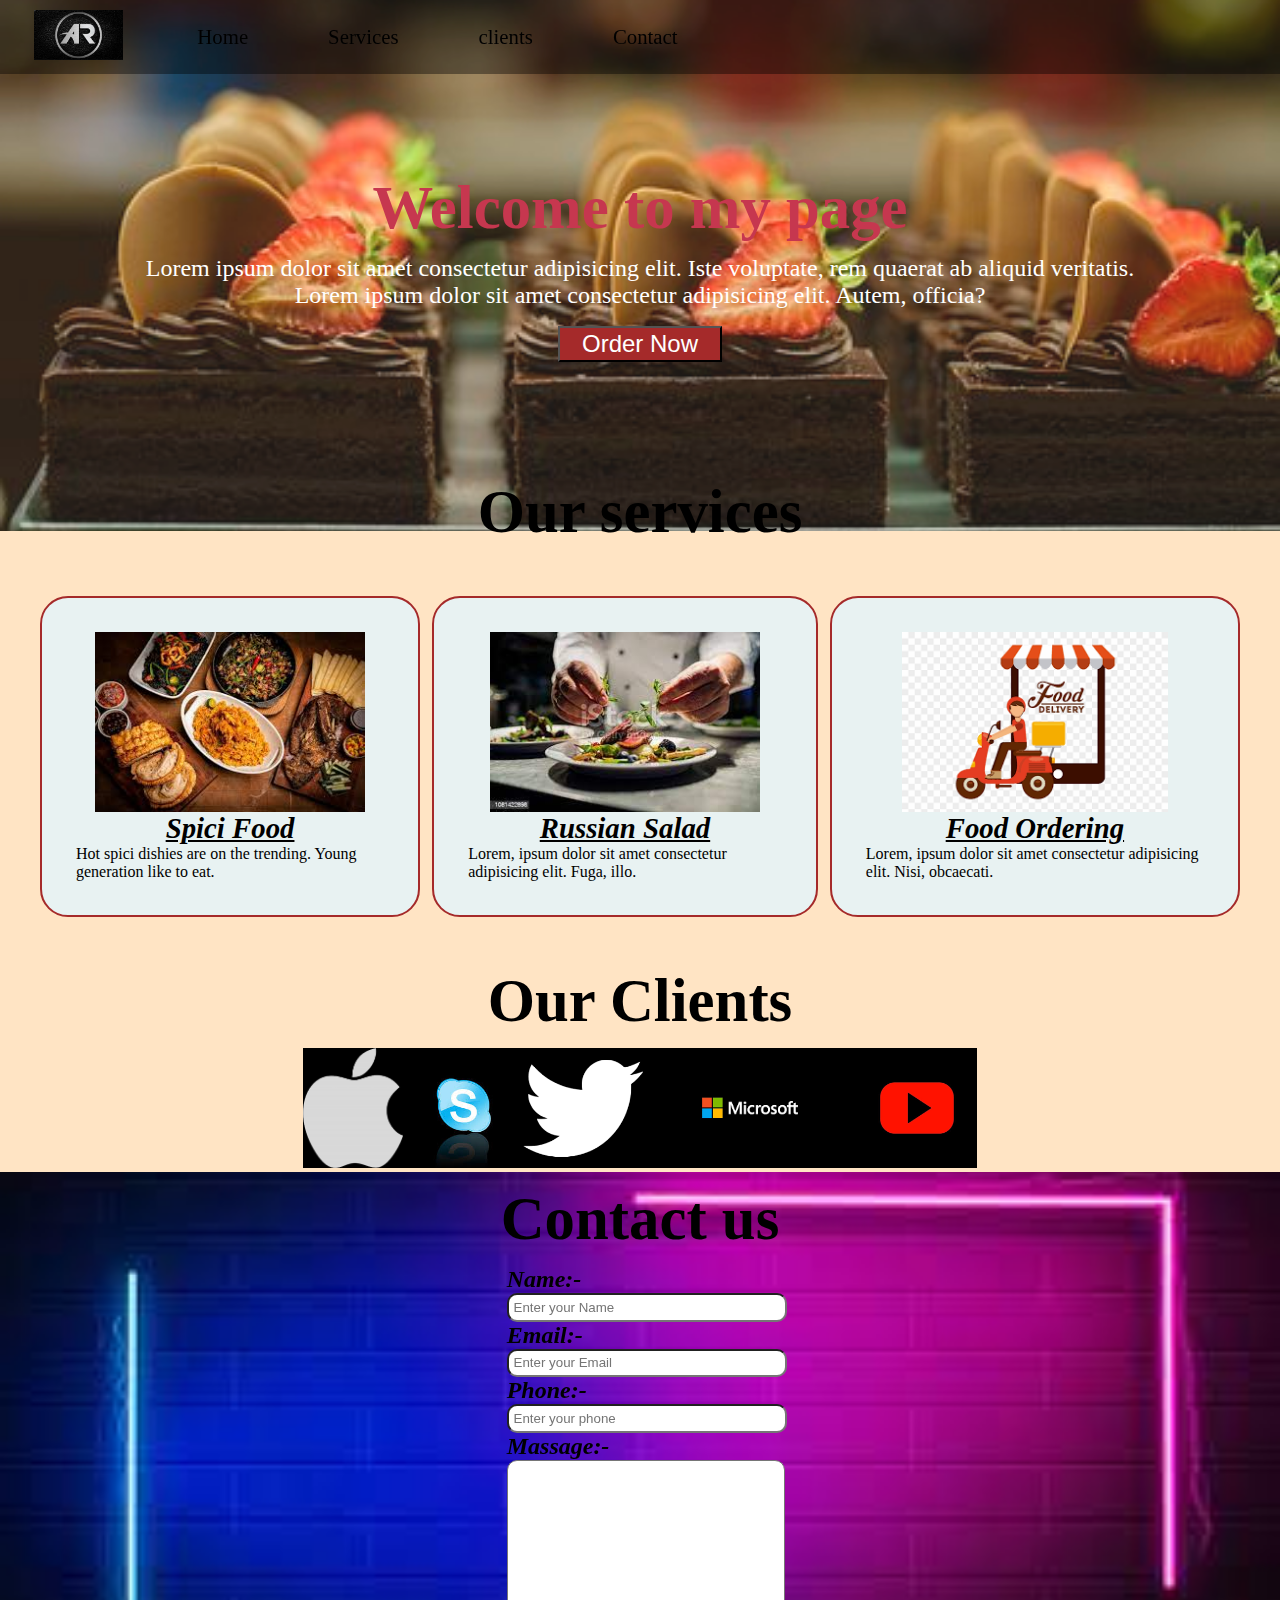
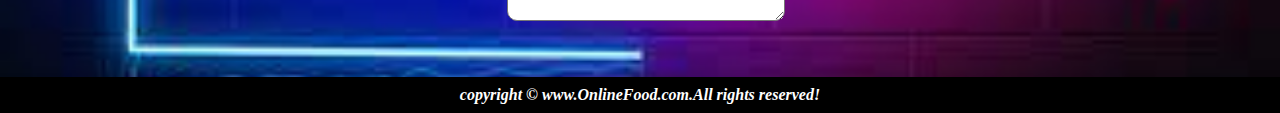
==== index.html @ 9bb47602 "fast food website done" ====
<!DOCTYPE html>
<html lang="en">
<head>
    <meta charset="UTF-8">
    <meta http-equiv="X-UA-Compatible" content="IE=edge">
    <meta name="viewport" content="width=device-width, initial-scale=1.0">
    <title>Best Food delivery|www.OnlineFood.com</title>
    <link rel="stylesheet" href="css.css">
    <link rel="stylesheet"media="screen and (max-width:1170px)" href="phone.css">
</head>
<body>
    <nav id="navbar">
       <div id="logo"> 
        <img src="logo.jpg" alt="">
    </div>
    <ul>
        <li class="item"><a href="#home"> Home</a></li>
        <li class="item"><a href="#services-container">Services </a></li>
        <li class="item"><a href="#clientsection">clients</a></li>
        <li class="item"><a href="#Contact">Contact</a></li>
    </ul>
    </nav>
    <section id="home">
        <h1 class="h-primary">Welcome to my page</h1>
        <p>Lorem ipsum dolor sit amet consectetur adipisicing elit. Iste voluptate, rem quaerat ab aliquid veritatis.</p>
        <p>Lorem ipsum dolor sit amet consectetur adipisicing elit. Autem, officia?</p>
        <button class="btn">Order Now</button>
    </section>
    <section id="services-container">
        <h1 class="h-primary center">Our services</h1>
        <div id="services">
            <div class="box">
                <img src="5.jpg" alt="">
                <h2 class="h-secondary"><u><i>Spici Food</i></u></h2>
                <p class="center">Hot spici dishies are on the trending. Young generation like to eat. </p>
            </div>
            <div class="box">
                <img src="4.jpg" alt="">
                <h2 class="h-secondary"><u><i>Russian Salad</i></u></h2>
                <p class="center">Lorem, ipsum dolor sit amet consectetur adipisicing elit. Fuga, illo.</p>
            </div>   
              <div class="box">
                <img src="6.png" alt="">
                <h2 class="h-secondary"><u><i>Food Ordering</i></u></h2>
                <p class="center">Lorem, ipsum dolor sit amet consectetur adipisicing elit. Nisi, obcaecati. </p>
            </div>
        </div>
    </section>
    <section id="clientsection">
        <h1 class="h-primary center">Our Clients</h1>
        <div id="clients">
            <div class="clients-items">
                <img src="logo2.png" alt="">
            </div>
            <div class="clients-items">
                <img src="logo3.jpg" alt="">
            </div><div class="clients-items">
                <img src="logo4.png" alt="">
            </div><div class="clients-items">
                <img src="logo7.png" alt="">
            </div><div class="clients-items">
                <img src="logo6.png" alt="">
            </div>
        </div>
    </section>
    <section id="Contact">
        <h1 class="h-primary center">
            Contact us
        </h1>
        <div id="contact-box">
            <form action="">
                <div class="form-group">
                <label for="name"><h2><i>Name:-</i></h2></label>
                <input type="text" name="name"
                id="name" placeholder="Enter your Name">
                </div>
                <div class="form-group">
                    <label for="email"><h2><i>Email:-</i></h2></label>
                    <input type="email" name="name"
                    id="name" placeholder="Enter your Email">
                 </div>
                 <div class="form-group">
                        <label for="phone number"><h2><i>Phone:-</i></h2></label>
                        <input type="phone number" name="name"
                        id="name" placeholder="Enter your phone">
                  </div>
                  <div class="form-group">
                    <label for="name"><h2><i>Massage:-</i></h2></label>
                    <textarea name="massage" id="" cols="30" rows="10"></textarea>
                    </div>
            </form>
        </div>
        <br>
    </section>
    <footer>
        <div class="center">
            <b><i>copyright &copy; www.OnlineFood.com.All rights reserved!</i></b>
        </div>
    </footer>
</body>
</html>
---- css.css ----
*{
    margin:0;
    padding:0;
}
html{
    scroll-behavior: smooth;
}
body{
    background-color: bisque;
}
:root{
    --navbar-height:59px;
}
#navbar{
    position: sticky;
    top: 0px;
}
#navbar{
    display: flex;
    align-items: center;
}
/* logo and image */
#logo img{
    margin: 10px 34px;
    height: 50px;
}
#navbar ul{
    display: flex;
}
#navbar::before{
    content: "";
    background-color: black;
    position:absolute;
    top: 0px;
    left: 0px;
    height: 100%;
    width: 100%;
    z-index: -1;
    opacity: 0.4;
}
#navbar ul li{
    list-style: none;
    font-size: 1.3rem;
}
#navbar ul li a{
    display: block;
    padding: 5px 40px;
    border-radius: 40px;
    text-decoration: none;
    color:black;
}
#navbar ul li a:hover{
    color: black;
    background-color: white;
}
#home{
    display: flex;
    flex-direction: column;
    padding: 3px 22px;
    height: 385px;
    align-items: center;
    justify-content: center;
}
.btn{
    background-color: brown;
    color:white;
    padding: 2px 22px;
    margin: 17px;
    font-size: 1.5rem;
    cursor: pointer;
    /* border:2px solid white; */
}
.btn:hover{
    color: rgb(16, 12, 12);
    background-color: brown;
    text-decoration: none;
    border: 2px solid white;
    border-radius: 10px;
}
#home::before{
    content: "";
    position: absolute;
    background: url('8.jpg') no-repeat center/cover;
    top: 0px;
    left: 0px;
    height: 59%;
    width: 100%;
    z-index: -1;
    opacity: 0.89;
}
#home h1{
    color: rgb(198, 55, 79);
    text-align: center;
}
#home p{
    color: white;
    text-align: center;
    font-size: 1.5rem;
}
#services{
    margin: 34px;
    display: flex;

}
#services .box{
    border: 2px solid brown;
    padding: 34px;
    border-radius: 28px;
    margin: 3px 6px;
    background-color: rgb(232, 242, 242);
}
#services .box img{
    margin: auto;
    display: block;
    height: 180px;

}
#clientsection{

}
#clients{
    display: flex;
    justify-content: center;
    align-items: center;
}
#clients img{
     height: 120px; 
}
#Contact{
    position: relative;
}
#Contact::before{
    content: "";
    position: absolute;
    height: 102%;
    width: 100%;
    z-index: -1;
    opacity: 2;
    background: url('1.jpg') no-repeat center center/cover;
}
#contact-box{
    display: flex;
    justify-content: center;
    align-items: center;
    padding-bottom: 34px;
}
#contact-box input,
#contact-box textarea{
    width:100%;
    padding:0.3rem ;
    border-radius: 10px;
}
footer{
    text-align: center;
    background: black;
    color: white;
    padding: 9px 20px;
}
.h-primary{
    font-size: 3.8rem;
    padding: 12px;
    text-align: center;
}
.h-secondary{
    font-size: 1.8rem;
text-align: center;
}
---- phone.css ----
/* navigation */
#navbar{
    flex-direction: column;
}
#navbar ul li a{
    font-size: 1rem;
    padding: 0px 7px;
    padding-bottom: 8px;
}
/* Home section */
#home{
    height: 370px;
    padding: 3px 68px;
}
#home::before{
    height: 480px;
}
#home p{
    font-size: 13px;
}
/* services section */
#services{
    flex-direction: column;
}
#services .box{

}
/* clients section */
#clients{
    flex-wrap: wrap;
}
#clients img{
    width: 66px;
    padding: 2px 6px ;
}
/* contact section */

/* footer section */

/* utility classes */
.h-primary{
    font-size: 26px;
} 
.btn{
    font-size: 13px;
    padding: 4px 8px;
    
}
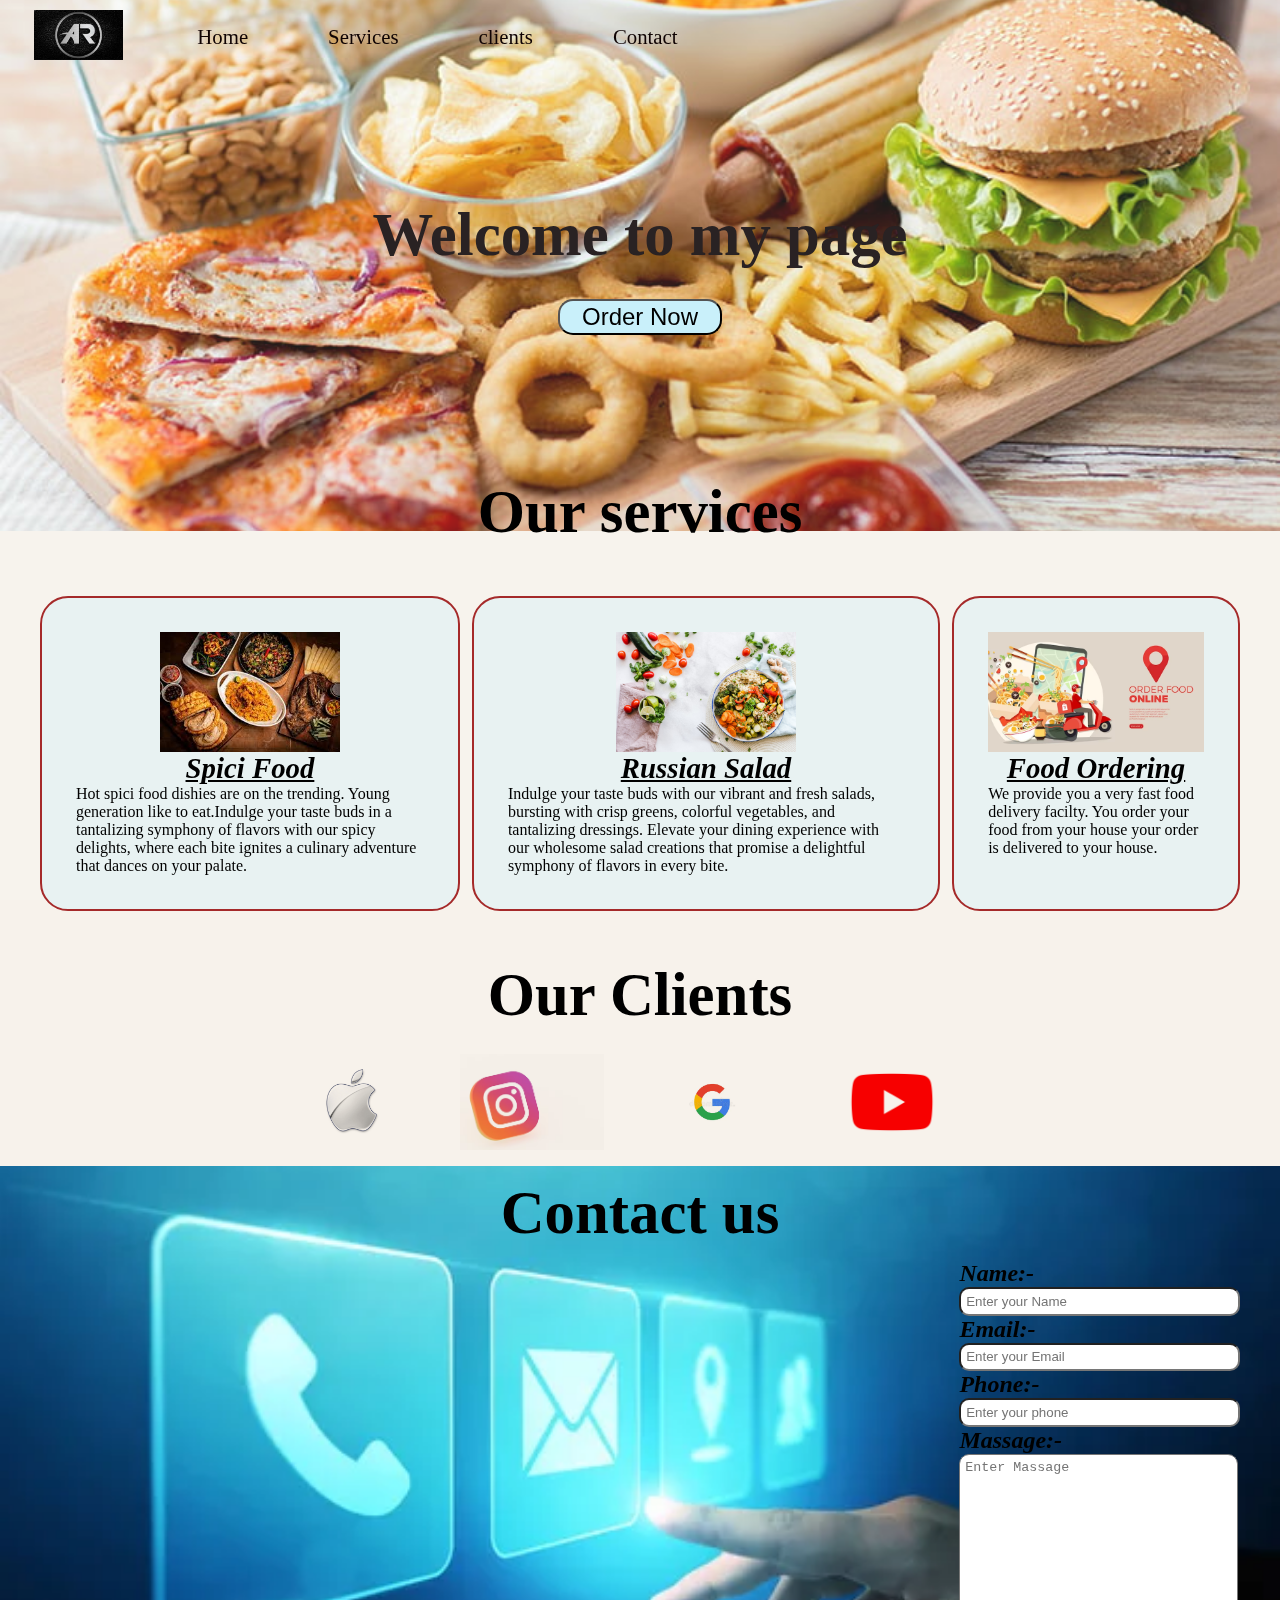
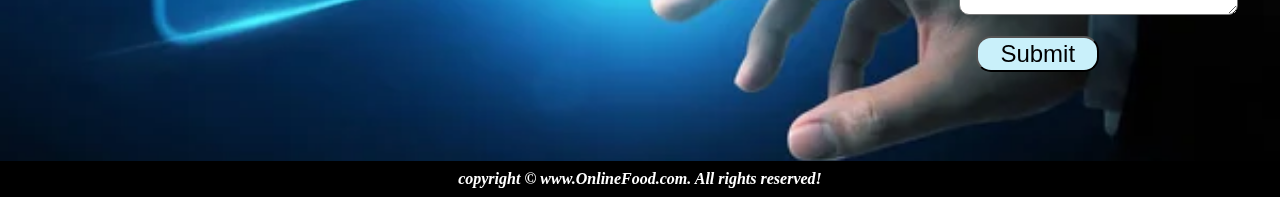
==== commit 6550bae7: "add new functionalities" ====
--- a/index.html
+++ b/index.html
@@ -1,29 +1,33 @@
 <!DOCTYPE html>
 <html lang="en">
+
 <head>
     <meta charset="UTF-8">
     <meta http-equiv="X-UA-Compatible" content="IE=edge">
     <meta name="viewport" content="width=device-width, initial-scale=1.0">
-    <title>Best Food delivery|www.OnlineFood.com</title>
+    <title>Best Food delivery|www.OnlineFood.com
+    </title>
     <link rel="stylesheet" href="css.css">
-    <link rel="stylesheet"media="screen and (max-width:1170px)" href="phone.css">
+    <link rel="stylesheet" media="screen and (max-width:1170px)" href="phone.css">
 </head>
+
 <body>
     <nav id="navbar">
-       <div id="logo"> 
-        <img src="logo.jpg" alt="">
-    </div>
-    <ul>
-        <li class="item"><a href="#home"> Home</a></li>
-        <li class="item"><a href="#services-container">Services </a></li>
-        <li class="item"><a href="#clientsection">clients</a></li>
-        <li class="item"><a href="#Contact">Contact</a></li>
-    </ul>
+        <div id="logo">
+            <img src="logo.jpg" alt="">
+        </div>
+        <ul>
+            <li class="item"><a href="#home"> Home</a></li>
+            <li class="item"><a href="#services-container">Services </a></li>
+            <li class="item"><a href="#clientsection">clients</a></li>
+            <li class="item"><a href="#Contact">Contact</a></li>
+        </ul>
     </nav>
     <section id="home">
         <h1 class="h-primary">Welcome to my page</h1>
-        <p>Lorem ipsum dolor sit amet consectetur adipisicing elit. Iste voluptate, rem quaerat ab aliquid veritatis.</p>
-        <p>Lorem ipsum dolor sit amet consectetur adipisicing elit. Autem, officia?</p>
+        <!-- <p>Indulge in a symphony of flavors at our fast-food haven where every bite is a journey</p> -->
+        <!-- <p> to satisfaction and every craving finds its delicious match</p> -->
+        <!-- <p>Lorem ipsum dolor sit amet consectetur adipisicing elit. Autem, officia?</p> -->
         <button class="btn">Order Now</button>
     </section>
     <section id="services-container">
@@ -32,34 +36,43 @@
             <div class="box">
                 <img src="5.jpg" alt="">
                 <h2 class="h-secondary"><u><i>Spici Food</i></u></h2>
-                <p class="center">Hot spici dishies are on the trending. Young generation like to eat. </p>
+                <p class="center">Hot spici food dishies are on the trending. Young generation like to eat.Indulge your
+                    taste buds in a tantalizing symphony of flavors with our spicy delights, where each bite ignites a
+                    culinary adventure that dances on your palate. </p>
             </div>
             <div class="box">
-                <img src="4.jpg" alt="">
+                <img src="9.jpeg" alt="">
                 <h2 class="h-secondary"><u><i>Russian Salad</i></u></h2>
-                <p class="center">Lorem, ipsum dolor sit amet consectetur adipisicing elit. Fuga, illo.</p>
-            </div>   
-              <div class="box">
-                <img src="6.png" alt="">
+                <p class="center">Indulge your taste buds with our vibrant and fresh salads, bursting with crisp greens,
+                    colorful vegetables, and tantalizing dressings. Elevate your dining experience with our wholesome
+                    salad creations that promise a delightful symphony of flavors in every bite.
+                </p>
+            </div>
+            <div class="box">
+                <img src="11.avif" alt="">
                 <h2 class="h-secondary"><u><i>Food Ordering</i></u></h2>
-                <p class="center">Lorem, ipsum dolor sit amet consectetur adipisicing elit. Nisi, obcaecati. </p>
+                <p class="center">We provide you a very fast food delivery facilty. You order your food from your house your
+                    order is delivered to your house. </p>
             </div>
         </div>
     </section>
     <section id="clientsection">
         <h1 class="h-primary center">Our Clients</h1>
         <div id="clients">
-            <div class="clients-items">
-                <img src="logo2.png" alt="">
+            <div >
+                <img src="logo7.png" alt="">
             </div>
-            <div class="clients-items">
-                <img src="logo3.jpg" alt="">
-            </div><div class="clients-items">
-                <img src="logo4.png" alt="">
-            </div><div class="clients-items">
-                <img src="logo7.png" alt="">
-            </div><div class="clients-items">
-                <img src="logo6.png" alt="">
+            <div >
+                <img src="2.avif" alt="">
+            </div>
+            <div >
+                <img src="1.webp" alt="">
+            </div>
+            <!-- <div class="clients-items"> -->
+                <!-- <img src="logo7.png" alt=""> -->
+            <!-- </div> -->
+            <div>
+                <img src="logo8.png" alt="">
             </div>
         </div>
     </section>
@@ -70,32 +83,48 @@
         <div id="contact-box">
             <form action="">
                 <div class="form-group">
-                <label for="name"><h2><i>Name:-</i></h2></label>
-                <input type="text" name="name"
-                id="name" placeholder="Enter your Name">
+                    <label for="userName">
+                        <h2><i>Name:-</i></h2>
+                    </label>
+                    <input type="text" required id="userName" placeholder="Enter your Name">
                 </div>
                 <div class="form-group">
-                    <label for="email"><h2><i>Email:-</i></h2></label>
-                    <input type="email" name="name"
-                    id="name" placeholder="Enter your Email">
-                 </div>
-                 <div class="form-group">
-                        <label for="phone number"><h2><i>Phone:-</i></h2></label>
-                        <input type="phone number" name="name"
-                        id="name" placeholder="Enter your phone">
-                  </div>
-                  <div class="form-group">
-                    <label for="name"><h2><i>Massage:-</i></h2></label>
-                    <textarea name="massage" id="" cols="30" rows="10"></textarea>
-                    </div>
+                    <label for="email">
+                        <h2><i>Email:-</i></h2>
+                    </label>
+                    <input type="email" name="email" id="email" placeholder="Enter your Email">
+                </div>
+                <div class="form-group">
+                    <label for="phone">
+                        <h2><i>Phone:-</i></h2>
+                    </label>
+                    <input type="tel" name="phone" required id="phone" placeholder="Enter your phone">
+                </div>
+                <div class="form-group">
+                    <label for="message">
+                        <h2><i>Massage:-</i></h2>
+                    </label>
+                    <textarea name="message" id="message" cols="30" rows="10" placeholder="Enter Massage"></textarea>
+                </div>
+                <div class="form-group">
+                    <button class="btn" onclick="senddata()">Submit</button>
+                </div>
             </form>
         </div>
         <br>
     </section>
+
     <footer>
         <div class="center">
-            <b><i>copyright &copy; www.OnlineFood.com.All rights reserved!</i></b>
+            <b><i>copyright &copy; www.OnlineFood.com. All rights reserved!</i></b>
         </div>
     </footer>
 </body>
+
 </html>
+<script>
+    userName = document.getElementById("userName").value
+    function senddata() {
+        console.log(userName)
+    }
+</script>--- a/css.css
+++ b/css.css
@@ -6,13 +6,14 @@
     scroll-behavior: smooth;
 }
 body{
-    background-color: bisque;
+    background-color: rgb(247, 242, 235);
 }
 :root{
     --navbar-height:59px;
 }
+
 #navbar{
-    position: sticky;
+    /* position: sticky; */
     top: 0px;
 }
 #navbar{
@@ -29,14 +30,14 @@
 }
 #navbar::before{
     content: "";
-    background-color: black;
+    background-color: white;
     position:absolute;
     top: 0px;
     left: 0px;
     height: 100%;
     width: 100%;
     z-index: -1;
-    opacity: 0.4;
+    opacity: 0.1;
 }
 #navbar ul li{
     list-style: none;
@@ -47,7 +48,7 @@
     padding: 5px 40px;
     border-radius: 40px;
     text-decoration: none;
-    color:black;
+    color:rgb(15, 3, 3);
 }
 #navbar ul li a:hover{
     color: black;
@@ -62,25 +63,26 @@
     justify-content: center;
 }
 .btn{
-    background-color: brown;
-    color:white;
+    background-color: rgb(201, 240, 250);
+    color:black;
     padding: 2px 22px;
     margin: 17px;
     font-size: 1.5rem;
     cursor: pointer;
+    border-radius: 15px;
     /* border:2px solid white; */
 }
 .btn:hover{
-    color: rgb(16, 12, 12);
-    background-color: brown;
+    color: black;
+    background-color: rgb(226, 205, 205);
     text-decoration: none;
-    border: 2px solid white;
-    border-radius: 10px;
+    border: 2px solid rgb(163, 47, 47);
+    border-radius: 15px;
 }
 #home::before{
     content: "";
     position: absolute;
-    background: url('8.jpg') no-repeat center/cover;
+    background: url('10.jpg') no-repeat center/cover;
     top: 0px;
     left: 0px;
     height: 59%;
@@ -89,11 +91,11 @@
     opacity: 0.89;
 }
 #home h1{
-    color: rgb(198, 55, 79);
+    color: rgb(41, 34, 35);
     text-align: center;
 }
 #home p{
-    color: white;
+    color: rgb(247, 241, 241);
     text-align: center;
     font-size: 1.5rem;
 }
@@ -108,16 +110,17 @@
     border-radius: 28px;
     margin: 3px 6px;
     background-color: rgb(232, 242, 242);
+    display: center;
 }
 #services .box img{
     margin: auto;
     display: block;
-    height: 180px;
+    height: 120px;
 
 }
-#clientsection{
+/* #clientsection{ */
 
-}
+/* } */
 #clients{
     display: flex;
     justify-content: center;
@@ -125,6 +128,13 @@
 }
 #clients img{
      height: 120px; 
+     width: 80%; 
+     aspect-ratio: 3/2;
+     object-fit:contain;
+     mix-blend-mode: multiply;
+     filter: contrast(1);
+     /* filter: drop-shadow(10px 10px 10px rgba(0,0,0,0.6)); */
+
 }
 #Contact{
     position: relative;
@@ -136,17 +146,19 @@
     width: 100%;
     z-index: -1;
     opacity: 2;
-    background: url('1.jpg') no-repeat center center/cover;
+    background: url('15.jpg') no-repeat center center/cover;
 }
 #contact-box{
     display: flex;
-    justify-content: center;
-    align-items: center;
-    padding-bottom: 34px;
+    justify-content: right;
+    align-items: right;
+    padding-bottom: 54px;
+    padding-right: 54px;
 }
 #contact-box input,
 #contact-box textarea{
     width:100%;
+    /* color: white; */
     padding:0.3rem ;
     border-radius: 10px;
 }
--- a/phone.css
+++ b/phone.css
@@ -21,6 +21,7 @@
 /* services section */
 #services{
     flex-direction: column;
+    flex-wrap: wrap;
 }
 #services .box{
 
@@ -32,6 +33,7 @@
 #clients img{
     width: 66px;
     padding: 2px 6px ;
+    /* mix-blend-mode: color-burn; */
 }
 /* contact section */
 
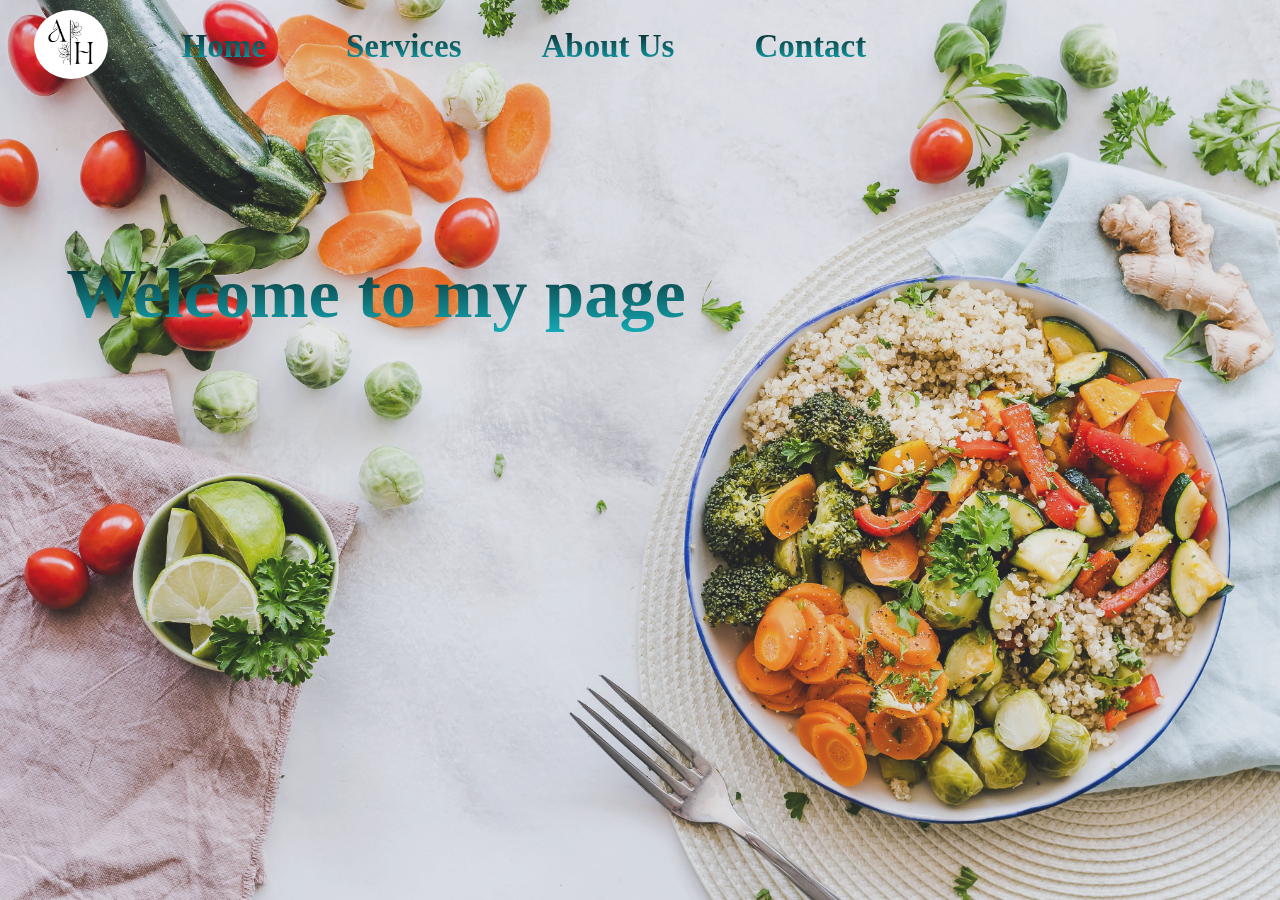
==== commit 4f77b731: "fix index file bug" ====
--- a/index.html
+++ b/index.html
@@ -7,124 +7,27 @@
     <meta name="viewport" content="width=device-width, initial-scale=1.0">
     <title>Best Food delivery|www.OnlineFood.com
     </title>
-    <link rel="stylesheet" href="css.css">
-    <link rel="stylesheet" media="screen and (max-width:1170px)" href="phone.css">
+    <link rel="stylesheet" href="/style/css.css">
+    <link rel="stylesheet" media="screen and (max-width:1170px)" href="/style/phone.css">
 </head>
 
 <body>
     <nav id="navbar">
         <div id="logo">
-            <img src="logo.jpg" alt="">
+            <img src="/assets/logo.png" alt="">
         </div>
         <ul>
-            <li class="item"><a href="#home"> Home</a></li>
-            <li class="item"><a href="#services-container">Services </a></li>
-            <li class="item"><a href="#clientsection">clients</a></li>
-            <li class="item"><a href="#Contact">Contact</a></li>
+            <li class="item"><a href="/html/index.html"> Home</a></li>
+            <li class="item"><a href="/html/services (1).html">Services </a></li>
+            <li class="item"><a href="/html/About us.html">About Us</a></li>
+            <li class="item"><a href="/html/contact.html">Contact</a></li>
         </ul>
     </nav>
     <section id="home">
         <h1 class="h-primary">Welcome to my page</h1>
-        <!-- <p>Indulge in a symphony of flavors at our fast-food haven where every bite is a journey</p> -->
-        <!-- <p> to satisfaction and every craving finds its delicious match</p> -->
-        <!-- <p>Lorem ipsum dolor sit amet consectetur adipisicing elit. Autem, officia?</p> -->
-        <button class="btn">Order Now</button>
+        <a href="/html/services (1).html" class="read1">Order Now</a>
     </section>
-    <section id="services-container">
-        <h1 class="h-primary center">Our services</h1>
-        <div id="services">
-            <div class="box">
-                <img src="5.jpg" alt="">
-                <h2 class="h-secondary"><u><i>Spici Food</i></u></h2>
-                <p class="center">Hot spici food dishies are on the trending. Young generation like to eat.Indulge your
-                    taste buds in a tantalizing symphony of flavors with our spicy delights, where each bite ignites a
-                    culinary adventure that dances on your palate. </p>
-            </div>
-            <div class="box">
-                <img src="9.jpeg" alt="">
-                <h2 class="h-secondary"><u><i>Russian Salad</i></u></h2>
-                <p class="center">Indulge your taste buds with our vibrant and fresh salads, bursting with crisp greens,
-                    colorful vegetables, and tantalizing dressings. Elevate your dining experience with our wholesome
-                    salad creations that promise a delightful symphony of flavors in every bite.
-                </p>
-            </div>
-            <div class="box">
-                <img src="11.avif" alt="">
-                <h2 class="h-secondary"><u><i>Food Ordering</i></u></h2>
-                <p class="center">We provide you a very fast food delivery facilty. You order your food from your house your
-                    order is delivered to your house. </p>
-            </div>
-        </div>
-    </section>
-    <section id="clientsection">
-        <h1 class="h-primary center">Our Clients</h1>
-        <div id="clients">
-            <div >
-                <img src="logo7.png" alt="">
-            </div>
-            <div >
-                <img src="2.avif" alt="">
-            </div>
-            <div >
-                <img src="1.webp" alt="">
-            </div>
-            <!-- <div class="clients-items"> -->
-                <!-- <img src="logo7.png" alt=""> -->
-            <!-- </div> -->
-            <div>
-                <img src="logo8.png" alt="">
-            </div>
-        </div>
-    </section>
-    <section id="Contact">
-        <h1 class="h-primary center">
-            Contact us
-        </h1>
-        <div id="contact-box">
-            <form action="">
-                <div class="form-group">
-                    <label for="userName">
-                        <h2><i>Name:-</i></h2>
-                    </label>
-                    <input type="text" required id="userName" placeholder="Enter your Name">
-                </div>
-                <div class="form-group">
-                    <label for="email">
-                        <h2><i>Email:-</i></h2>
-                    </label>
-                    <input type="email" name="email" id="email" placeholder="Enter your Email">
-                </div>
-                <div class="form-group">
-                    <label for="phone">
-                        <h2><i>Phone:-</i></h2>
-                    </label>
-                    <input type="tel" name="phone" required id="phone" placeholder="Enter your phone">
-                </div>
-                <div class="form-group">
-                    <label for="message">
-                        <h2><i>Massage:-</i></h2>
-                    </label>
-                    <textarea name="message" id="message" cols="30" rows="10" placeholder="Enter Massage"></textarea>
-                </div>
-                <div class="form-group">
-                    <button class="btn" onclick="senddata()">Submit</button>
-                </div>
-            </form>
-        </div>
-        <br>
-    </section>
-
-    <footer>
-        <div class="center">
-            <b><i>copyright &copy; www.OnlineFood.com. All rights reserved!</i></b>
-        </div>
-    </footer>
 </body>
-
 </html>
-<script>
-    userName = document.getElementById("userName").value
-    function senddata() {
-        console.log(userName)
-    }
+<script src="index.js">
 </script>--- a/style/css.css
+++ b/style/css.css
@@ -0,0 +1,189 @@
+*{
+    margin:0;
+    padding:0;
+}
+html{
+    scroll-behavior: smooth;
+}
+body{
+    background-color: #0a173b;
+}
+:root{
+    --navbar-height:59px;
+}
+#navbar{
+    /* position: sticky; */
+    top: 0px;
+}
+#navbar{
+    display: flex;
+    align-items: center;
+}
+/* logo and image */
+#logo img{
+    margin: 10px 34px;
+    height: 69px;
+    border-radius: 50%;
+}
+#navbar ul{
+    display: flex;
+}
+#navbar::before{
+    content: "";
+    background-color: white;
+    position:absolute;
+    top: 0px;
+    left: 0px;
+    height: 100%;
+    width: 100%;
+    z-index: -1;
+    opacity: 0.1;
+}
+#navbar ul li{
+    list-style: none;
+    font-size: 1.3rem;
+}
+#navbar ul li a{
+    font-size: 33px;
+    display: block;
+    padding: 5px 40px;
+    border-radius: 40px;
+    text-decoration: none;
+    color:rgb(15, 3, 3);
+    background: -webkit-linear-gradient(#060606, #16c3cf);
+    -webkit-background-clip: text;
+    -webkit-text-fill-color: transparent;
+    font-weight: 600;
+}
+#navbar ul li a:hover{
+    color: black;
+    background-color: white;
+    box-shadow: 0 0 5px #0ef,
+    0 0 25px #0ef,  0 0 50px #0ef,  
+    0 0 100px #0ef,  0 0 200px #0ef;
+}
+#home{
+    display: flex;
+    flex-direction: column;
+    padding: 3px 22px;
+    height: 385px;
+    align-items: center;
+    justify-content: center;
+}
+.btn{
+    background-color: rgb(201, 240, 250);
+    color:black;
+    padding: 2px 22px;
+    margin: 17px;
+    font-size: 1.5rem;
+    cursor: pointer;
+    border-radius: 15px;
+    /* border:2px solid white; */
+}
+.btn:hover{
+    color: black;
+    background-color: rgb(226, 205, 205);
+    text-decoration: none;
+    border: 2px solid rgb(163, 47, 47);
+    border-radius: 15px;
+}
+#home::before{
+    content: "";
+    position: absolute;
+    background: url('/assets/9.jpeg') no-repeat center/cover;
+    top: 0px;
+    left: 0px;
+    height: 100%;
+    width: 100%;
+    z-index: -3;
+    opacity: 0.89;
+}
+
+#home h1{
+    color: white;
+    text-align: center;
+}
+/* #home p{
+    color: rgb(247, 241, 241);
+    text-align: center;
+    font-size: 1.5rem;
+} */
+#services{
+    margin: 34px;
+    display: flex;
+
+}
+#services .box{
+    border: 2px solid brown;
+    padding: 34px;
+    border-radius: 28px;
+    margin: 3px 6px;
+    background-color: rgb(232, 242, 242);
+    display: center;
+}
+#services .box img{
+    margin: auto;
+    display: block;
+    height: 120px;
+}
+.h-primary{
+    margin-bottom: 30px;
+    margin-left: -33rem;
+    margin-top: 8rem;
+    background: -webkit-linear-gradient(#060606, #16c3cf);
+    -webkit-background-clip: text;
+    -webkit-text-fill-color: transparent;
+    font-size: 4.4rem;
+    padding: 12px;
+    /* text-align: center; */
+}
+.h-primary:hover{
+    /* background-color: #081b29; */
+    /* box-shadow:  0 5px rgb(218, 228, 228),
+    0 0 15px cyan,0 0 50px cyan,
+    0 0 100px rgb(62, 205, 29),0 0 200px rgb(48, 76, 170) ; */
+
+}
+
+.h-secondary{
+    font-size: 1.8rem;
+text-align: center;
+}
+
+.read1 {
+    display: inline-block;
+    padding: 12px 28px;
+    margin-left: -23rem;
+    margin-top: -12px;
+    margin-bottom: 54px;
+    background-color: #0ef;
+    background: -webkit-linear-gradient(#060606, #16c3cf);
+    -webkit-background-clip: text;
+    -webkit-text-fill-color: transparent;
+        border-radius: 40px;
+    font-size: 20px;
+    color: #081b29;
+    letter-spacing: 1px;
+    text-decoration: none;
+    font-weight: 600;
+    opacity: 0;
+    animation: slideRead 1s ease forwards;
+    animation-delay: 1s;
+    box-shadow: 0 0 5px #060606, 0 0 10px #16c3cf
+}
+@keyframes slideRead{
+    0%{ 
+        transform: translateY(100px);
+        opacity: 0;
+      }
+      100%{
+        transform: translateY(0px);
+        opacity: 1;
+      }
+}
+.read1:hover{
+    transform: translatex(-30px);
+    /* box-shadow:  0 5px rgb(218, 228, 228),
+    0 0 15px cyan,0 0 50px cyan,
+    0 0 100px rgb(62, 205, 29),0 0 200px rgb(48, 76, 170) ;  */
+}
--- a/style/phone.css
+++ b/style/phone.css
@@ -0,0 +1,339 @@
+/* navigation */
+#navbar{
+    flex-direction: column;
+}
+#navbar ul li a{
+    font-size: 2rem;
+    padding: 0px 23px;
+    padding-bottom: 8px;
+    border-radius: 23px;
+    margin-top: -10px;
+}
+/* Home section */
+#home{
+    height: 370px;
+    padding: 3px 68px;
+}
+#home::before{
+    height: 480px;
+}
+/* services section */
+#services{
+    flex-direction: column;
+    flex-wrap: wrap;
+}
+#services .box{
+
+}
+/* clients section */
+#clients{
+    flex-wrap: wrap;
+}
+#clients img{
+    width: 66px;
+    padding: 2px 6px ;
+    /* mix-blend-mode: color-burn; */
+}
+/* contact section */
+
+/* footer section */
+
+/* utility classes */
+
+.btn{
+    font-size: 13px;
+    padding: 4px 8px;
+    
+}
+
+@media screen and (max-width: 600px)
+{
+    #home{
+            height: 379px;
+            padding: 3px 68px;
+            margin-right: 33px;
+    }
+    #navbar{
+        flex-direction: column;
+    }
+    #navbar ul li a{
+        font-size: 1rem;
+        padding: 0px 10px;
+        padding-bottom: 8px;
+        padding-top: 22px;
+        border-radius: 23px;
+        margin-top: -10px;
+        justify-content: center;
+    }
+    .read1 {
+        display: inline-block;
+        padding: 12px 28px;
+        margin-left: -39px;
+        margin-top: -12px;
+        margin-bottom: 54px;
+        background-color: #0ef;
+        background: -webkit-linear-gradient(#060606, #16c3cf);
+        -webkit-background-clip: text;
+        -webkit-text-fill-color: transparent;
+            border-radius: 40px;
+        font-size: 11px;
+        color: #081b29;
+        letter-spacing: 1px;
+        text-decoration: none;
+        font-weight: 600;
+        opacity: 0;
+        animation: slideRead 1s ease forwards;
+        animation-delay: 1s;
+        box-shadow: 0 0 5px #060606, 0 0 10px #16c3cf
+    }
+ #home::before{
+    height: 100%;
+ }
+ .h-primary{
+    font-size: 26px;
+    margin-left: -31px;
+    margin-top: 5rem;
+
+}
+.delivery{
+    margin-left: -9px;
+    width: 251px;
+
+} 
+
+#logo img {
+    margin: 10px 34px;
+    height: 86px;
+    width: 87px;
+    border-radius: 50%;
+}
+img {
+    margin-left: -17px;
+    height: 100px;
+    width: 193px;
+
+}
+.delivery p{
+    margin-left: -22px;
+    font-size: medium;
+    margin-right: -22px;
+    line-height: 1.4;
+}
+.read2{
+    display: inline-block;
+    padding: 12px 28px;
+    margin-left: -39px;
+    margin-top: -12px;
+    margin-bottom: 54px;
+    background-color: #0ef;
+    background: -webkit-linear-gradient(#060606, #16c3cf);
+    -webkit-background-clip: text;
+    -webkit-text-fill-color: transparent;
+    border-radius: 40px;
+    font-size: 11px;
+    color: #081b29;
+    letter-spacing: 1px;
+    text-decoration: none;
+    font-weight: 600;
+    opacity: 0;
+    animation: slideRead 1s ease forwards;
+    animation-delay: 1s;
+    box-shadow: 0 0 5px #060606, 0 0 10px #16c3cf
+}
+/* contact us */
+.contactForm{
+    display: flex;
+    flex-direction: column;
+    align-items: center;
+    padding: 0 34px;
+    padding-top: 14px;
+    font-family: 'Fira Sans', sans-serif;
+}
+
+#form-check input
+ {
+    width: 24px;
+    margin-top: 1px;
+    margin-left: -17px;
+}
+.contactForm h1 {
+    font-size: 21px;
+    margin-bottom: 4px;
+    margin-left: 22px;
+}
+.contactForm form div input{
+    width: 31vh;
+}
+.read3{
+    display: inline-block;
+    padding: 12px 28px;
+    margin-bottom: 47px;
+    background: #0ef;
+    border-radius: 40px;
+    font-size: 10px;
+    color: #081b29;
+    letter-spacing: 1px;
+    text-decoration: none;
+    font-weight: 600;
+    opacity: 0;
+    animation: slideRead 1s ease forwards;
+    animation-delay: 1s;
+    box-shadow: 0 0 5px #0ef,
+    0 0 10px #0ef;
+}
+.home{
+    position: relative;
+    width: 100%;
+    justify-content: space-between;
+    height: 77vh;
+    /* background: url(profile.png) no-repeat; */
+    background-size: cover;
+    background-position: center;
+    display: flex;
+    /* justify-content: space-around; */
+    align-items: center;
+    padding: 70px 10% 0;
+}
+
+.devPic img {
+    /* border: 2px solid #0ef; */
+    display: block;
+    flex-direction: right;
+    height: 21vh;
+    width: 157px;
+    justify-content: center;
+    align-items: center;
+    background: transparent;
+    border: 4px solid #0ef;
+    border-radius: 50%;
+    font-size: 15px;
+    color: #0ef;
+    text-decoration: none;
+    margin: 73px 5px 30px -21px;
+    box-shadow: 0 0 70px #0ef;
+}
+.devPic img:hover{
+    box-shadow: 0 0 5px cyan,
+    0 0 25px cyan,0 0 50px cyan,
+    0 0 100px cyan,0 0 200px cyan ;
+}
+.devPic1 img {
+    /* border: 2px solid #0ef; */
+    display: block;
+    flex-direction: right;
+    height: 21vh;
+    width: 157px;
+    justify-content: center;
+    align-items: center;
+    background: transparent;
+    border: 4px solid #0ef;
+    border-radius: 50%;
+    font-size: 15px;
+    color: #0ef;
+    text-decoration: none;
+    margin: 83px 5px 30px -21px;
+    box-shadow: 0 0 70px #0ef;
+}
+
+.home-content{
+    margin-top: -26px;
+    max-width: 600px;
+}
+
+home-content h2 {
+    font-size: 25px;
+    font-weight: 500;
+    opacity: 0;
+    margin-left: -16px;
+    line-height: 23px;
+    animation: slideleft .5s ease forwards;
+}
+@keyframes slideleft{
+    0%{
+        transform: translateY(-100px);
+        opacity: 0;
+    }
+    100%{
+    transform: translateY( 0px);
+    opacity: 1;
+    }
+}
+
+.home-content h2:nth-of-type(2){
+    /* margin-top: 7px; */
+    margin-bottom: 30px;
+    animation: slideleft 1s ease forwards;
+    animation-delay: 1s;
+}
+
+.home-content h2 span{
+    color: #0ef;
+}
+.home-content h1 {
+    font-size: 28px;
+    font-weight: 500px;
+    margin: 4px 0px;
+    margin-left: -1px;
+    /* color: rgb(156, 235, 203); */
+    opacity: 0;
+    margin-bottom: 4px;
+    animation: slidebottom 2s ease forwards;
+}
+
+
+.home-content p{
+    font-size: 20px;
+    margin-left: -19px;
+    opacity: 0;
+    animation: slidep .5s ease forwards;
+    animation-delay: .5s;
+}
+.home-icon{
+    display: flex;
+    gap: .8rem;
+    color: #0ef;
+    margin-top: 0;
+    margin-bottom: 7px;
+    margin-left: -14px;
+    font-size: 1rem;
+    flex-direction: row;    
+}
+.btn-box{
+    margin-left: -13px;
+}
+/* --------------more details---------------- */
+.about{
+    display: grid;
+    grid-template-columns: repeat(2, 1fr);
+    align-items: center;
+    gap: 1.5rem;
+}
+.devPic .imgg{
+    margin-left: 43px;
+    margin-top: 5px;
+}
+
+.about-text h2{
+    font-size: 60px;
+}
+
+.about-text h2 span{
+    color: #0ef;
+}
+
+.about-text h4{
+    font-size: 29px;
+    font-weight: 600;
+    color: white;
+    line-height: 1.7;
+    margin: 15px 0 20px;
+}
+
+.about-text p{
+    color: aliceblue;
+    font-size: 20px;
+    line-height: 1.4;
+    margin-right: 33px;
+    margin-bottom: 3rem;
+}
+}
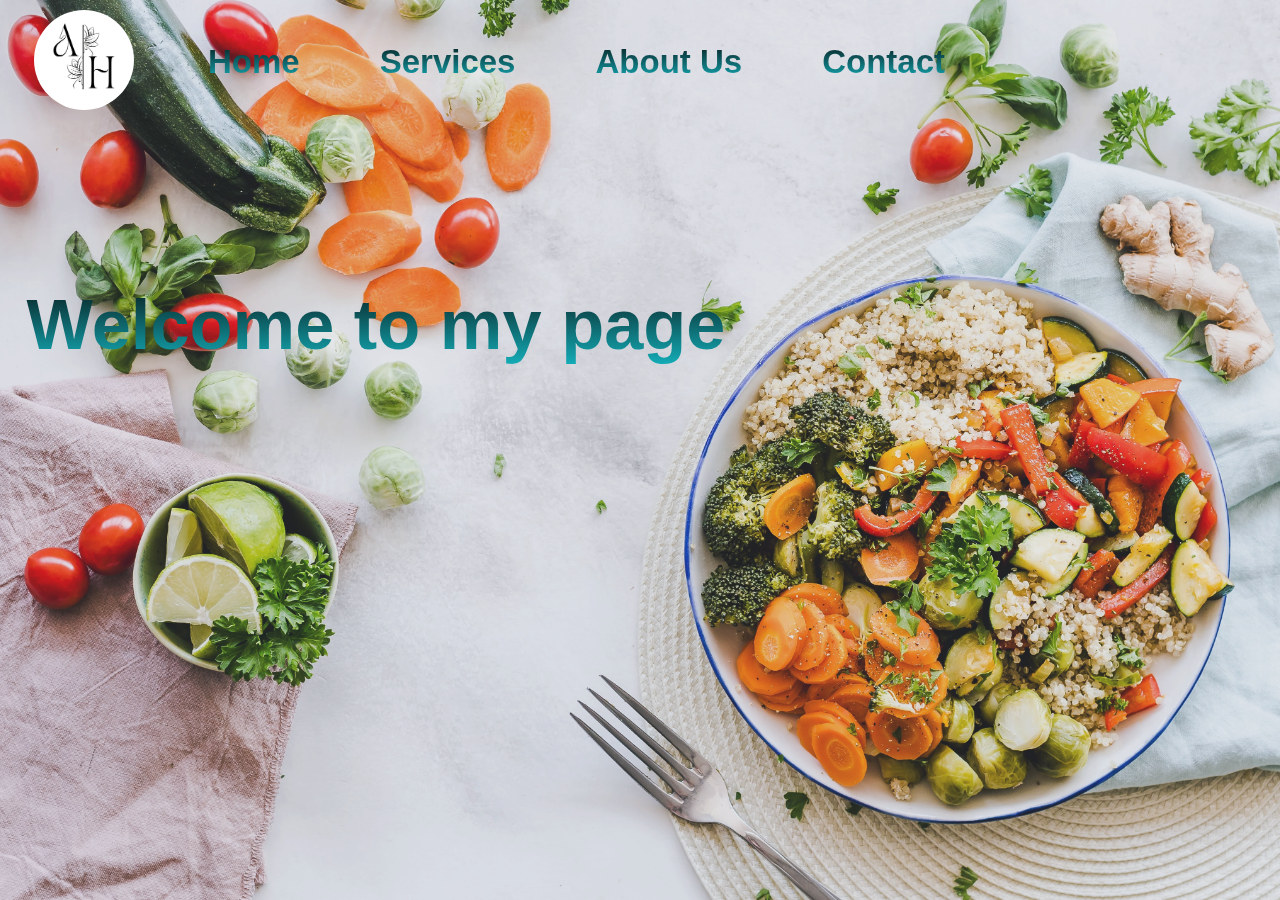
==== commit fd034fa6: "update" ====
--- a/index.html
+++ b/index.html
@@ -7,6 +7,7 @@
     <meta name="viewport" content="width=device-width, initial-scale=1.0">
     <title>Best Food delivery|www.OnlineFood.com
     </title>
+    <link rel="stylesheet" href="navbar.css">
     <link rel="stylesheet" href="/style/css.css">
     <link rel="stylesheet" media="screen and (max-width:1170px)" href="/style/phone.css">
 </head>
@@ -17,17 +18,15 @@
             <img src="/assets/logo.png" alt="">
         </div>
         <ul>
-            <li class="item"><a href="/html/index.html"> Home</a></li>
-            <li class="item"><a href="/html/services (1).html">Services </a></li>
+            <li class="item"><a href="/index.html"> Home</a></li>
+            <li class="item"><a href="/html/services.html">Services </a></li>
             <li class="item"><a href="/html/About us.html">About Us</a></li>
             <li class="item"><a href="/html/contact.html">Contact</a></li>
         </ul>
     </nav>
     <section id="home">
         <h1 class="h-primary">Welcome to my page</h1>
-        <a href="/html/services (1).html" class="read1">Order Now</a>
+        <a href="/html/services.html" class="read1">Order Now</a>
     </section>
 </body>
-</html>
-<script src="index.js">
-</script>+</html>--- a/style/css.css
+++ b/style/css.css
@@ -9,7 +9,7 @@
     background-color: #0a173b;
 }
 :root{
-    --navbar-height:59px;
+    --navbar-height:9px;
 }
 #navbar{
     /* position: sticky; */
@@ -22,7 +22,8 @@
 /* logo and image */
 #logo img{
     margin: 10px 34px;
-    height: 69px;
+    height: 100px;
+    width: 100px;
     border-radius: 50%;
 }
 #navbar ul{
@@ -55,13 +56,13 @@
     -webkit-text-fill-color: transparent;
     font-weight: 600;
 }
-#navbar ul li a:hover{
+/* #navbar ul li a:hover{
     color: black;
     background-color: white;
     box-shadow: 0 0 5px #0ef,
     0 0 25px #0ef,  0 0 50px #0ef,  
     0 0 100px #0ef,  0 0 200px #0ef;
-}
+} */
 #home{
     display: flex;
     flex-direction: column;
@@ -187,3 +188,59 @@
     0 0 15px cyan,0 0 50px cyan,
     0 0 100px rgb(62, 205, 29),0 0 200px rgb(48, 76, 170) ;  */
 }
+
+body {
+    font-family: Arial, sans-serif;
+}
+
+.footer-container {
+    display: flex;
+    justify-content: space-between;
+    background-color: #333;
+    color: #fff;
+    padding: 20px;
+}
+
+.footer-column {
+    flex: 1;
+    margin: 10px;
+}
+
+.footer-column h3 {
+    margin-bottom: 15px;
+}
+
+.footer-column p, .footer-column ul {
+    margin: 0;
+    padding: 0;
+}
+
+.footer-column ul {
+    list-style: none;
+}
+
+.footer-column ul li {
+    margin-bottom: 10px;
+}
+
+.footer-column ul li a {
+    color: #fff;
+    text-decoration: none;
+}
+
+.footer-column ul li a:hover {
+    text-decoration: underline;
+}
+
+.social-icons a {
+    color: #fff;
+    margin-right: 10px;
+    font-size: 1.2em;
+}
+
+.footer-bottom {
+    background-color: #222;
+    color: #aaa;
+    text-align: center;
+    padding: 10px;
+}--- a/style/phone.css
+++ b/style/phone.css
@@ -1,50 +1,4 @@
-/* navigation */
-#navbar{
-    flex-direction: column;
-}
-#navbar ul li a{
-    font-size: 2rem;
-    padding: 0px 23px;
-    padding-bottom: 8px;
-    border-radius: 23px;
-    margin-top: -10px;
-}
-/* Home section */
-#home{
-    height: 370px;
-    padding: 3px 68px;
-}
-#home::before{
-    height: 480px;
-}
-/* services section */
-#services{
-    flex-direction: column;
-    flex-wrap: wrap;
-}
-#services .box{
-
-}
-/* clients section */
-#clients{
-    flex-wrap: wrap;
-}
-#clients img{
-    width: 66px;
-    padding: 2px 6px ;
-    /* mix-blend-mode: color-burn; */
-}
-/* contact section */
-
-/* footer section */
-
-/* utility classes */
-
-.btn{
-    font-size: 13px;
-    padding: 4px 8px;
-    
-}
+
 
 @media screen and (max-width: 600px)
 {
@@ -66,16 +20,56 @@
         justify-content: center;
     }
     .read1 {
-        display: inline-block;
         padding: 12px 28px;
         margin-left: -39px;
         margin-top: -12px;
         margin-bottom: 54px;
+        /* background-color: #0ef; */
+        border-radius: 50px;
+        font-size: 11px;
+        
+    }
+ #home::before{
+    height: 100%;
+ }
+ .h-primary{
+    font-size: 26px;
+    margin-left: -31px;
+    margin-top: 5rem;
+
+}
+.delivery{
+    margin-left: -9px;
+    width: 251px;
+
+} 
+
+#logo img {
+    margin: 10px 34px;
+    height: 86px;
+    width: 87px;
+    border-radius: 50%;
+}
+img {
+    margin-left: -17px;
+    height: 100px;
+    width: 193px;
+
+}
+.delivery p{
+    margin-left: -22px;
+    font-size: medium;
+    margin-right: -22px;
+    line-height: 1.4;
+}  
+.read2 {
+        display: inline-block;
+        padding: 12px 28px;
+        margin-left: -19px;
+        margin-top: -12px;
+        margin-bottom: 54px;
         background-color: #0ef;
-        background: -webkit-linear-gradient(#060606, #16c3cf);
-        -webkit-background-clip: text;
-        -webkit-text-fill-color: transparent;
-            border-radius: 40px;
+        border-radius: 40px;
         font-size: 11px;
         color: #081b29;
         letter-spacing: 1px;
@@ -84,63 +78,9 @@
         opacity: 0;
         animation: slideRead 1s ease forwards;
         animation-delay: 1s;
-        box-shadow: 0 0 5px #060606, 0 0 10px #16c3cf
-    }
- #home::before{
-    height: 100%;
- }
- .h-primary{
-    font-size: 26px;
-    margin-left: -31px;
-    margin-top: 5rem;
-
-}
-.delivery{
-    margin-left: -9px;
-    width: 251px;
-
-} 
-
-#logo img {
-    margin: 10px 34px;
-    height: 86px;
-    width: 87px;
-    border-radius: 50%;
-}
-img {
-    margin-left: -17px;
-    height: 100px;
-    width: 193px;
-
-}
-.delivery p{
-    margin-left: -22px;
-    font-size: medium;
-    margin-right: -22px;
-    line-height: 1.4;
-}
-.read2{
-    display: inline-block;
-    padding: 12px 28px;
-    margin-left: -39px;
-    margin-top: -12px;
-    margin-bottom: 54px;
-    background-color: #0ef;
-    background: -webkit-linear-gradient(#060606, #16c3cf);
-    -webkit-background-clip: text;
-    -webkit-text-fill-color: transparent;
-    border-radius: 40px;
-    font-size: 11px;
-    color: #081b29;
-    letter-spacing: 1px;
-    text-decoration: none;
-    font-weight: 600;
-    opacity: 0;
-    animation: slideRead 1s ease forwards;
-    animation-delay: 1s;
-    box-shadow: 0 0 5px #060606, 0 0 10px #16c3cf
-}
-/* contact us */
+
+}
+/*---------------------- contact us -----------------------*/
 .contactForm{
     display: flex;
     flex-direction: column;
@@ -165,57 +105,30 @@
     width: 31vh;
 }
 .read3{
-    display: inline-block;
     padding: 12px 28px;
     margin-bottom: 47px;
-    background: #0ef;
     border-radius: 40px;
     font-size: 10px;
-    color: #081b29;
-    letter-spacing: 1px;
-    text-decoration: none;
-    font-weight: 600;
-    opacity: 0;
-    animation: slideRead 1s ease forwards;
-    animation-delay: 1s;
-    box-shadow: 0 0 5px #0ef,
-    0 0 10px #0ef;
 }
 .home{
     position: relative;
     width: 100%;
     justify-content: space-between;
     height: 77vh;
-    /* background: url(profile.png) no-repeat; */
     background-size: cover;
     background-position: center;
-    display: flex;
-    /* justify-content: space-around; */
     align-items: center;
     padding: 70px 10% 0;
 }
 
 .devPic img {
-    /* border: 2px solid #0ef; */
-    display: block;
     flex-direction: right;
     height: 21vh;
     width: 157px;
     justify-content: center;
     align-items: center;
-    background: transparent;
-    border: 4px solid #0ef;
     border-radius: 50%;
     font-size: 15px;
-    color: #0ef;
-    text-decoration: none;
-    margin: 73px 5px 30px -21px;
-    box-shadow: 0 0 70px #0ef;
-}
-.devPic img:hover{
-    box-shadow: 0 0 5px cyan,
-    0 0 25px cyan,0 0 50px cyan,
-    0 0 100px cyan,0 0 200px cyan ;
 }
 .devPic1 img {
     /* border: 2px solid #0ef; */
@@ -274,10 +187,6 @@
     font-weight: 500px;
     margin: 4px 0px;
     margin-left: -1px;
-    /* color: rgb(156, 235, 203); */
-    opacity: 0;
-    margin-bottom: 4px;
-    animation: slidebottom 2s ease forwards;
 }
 
 
